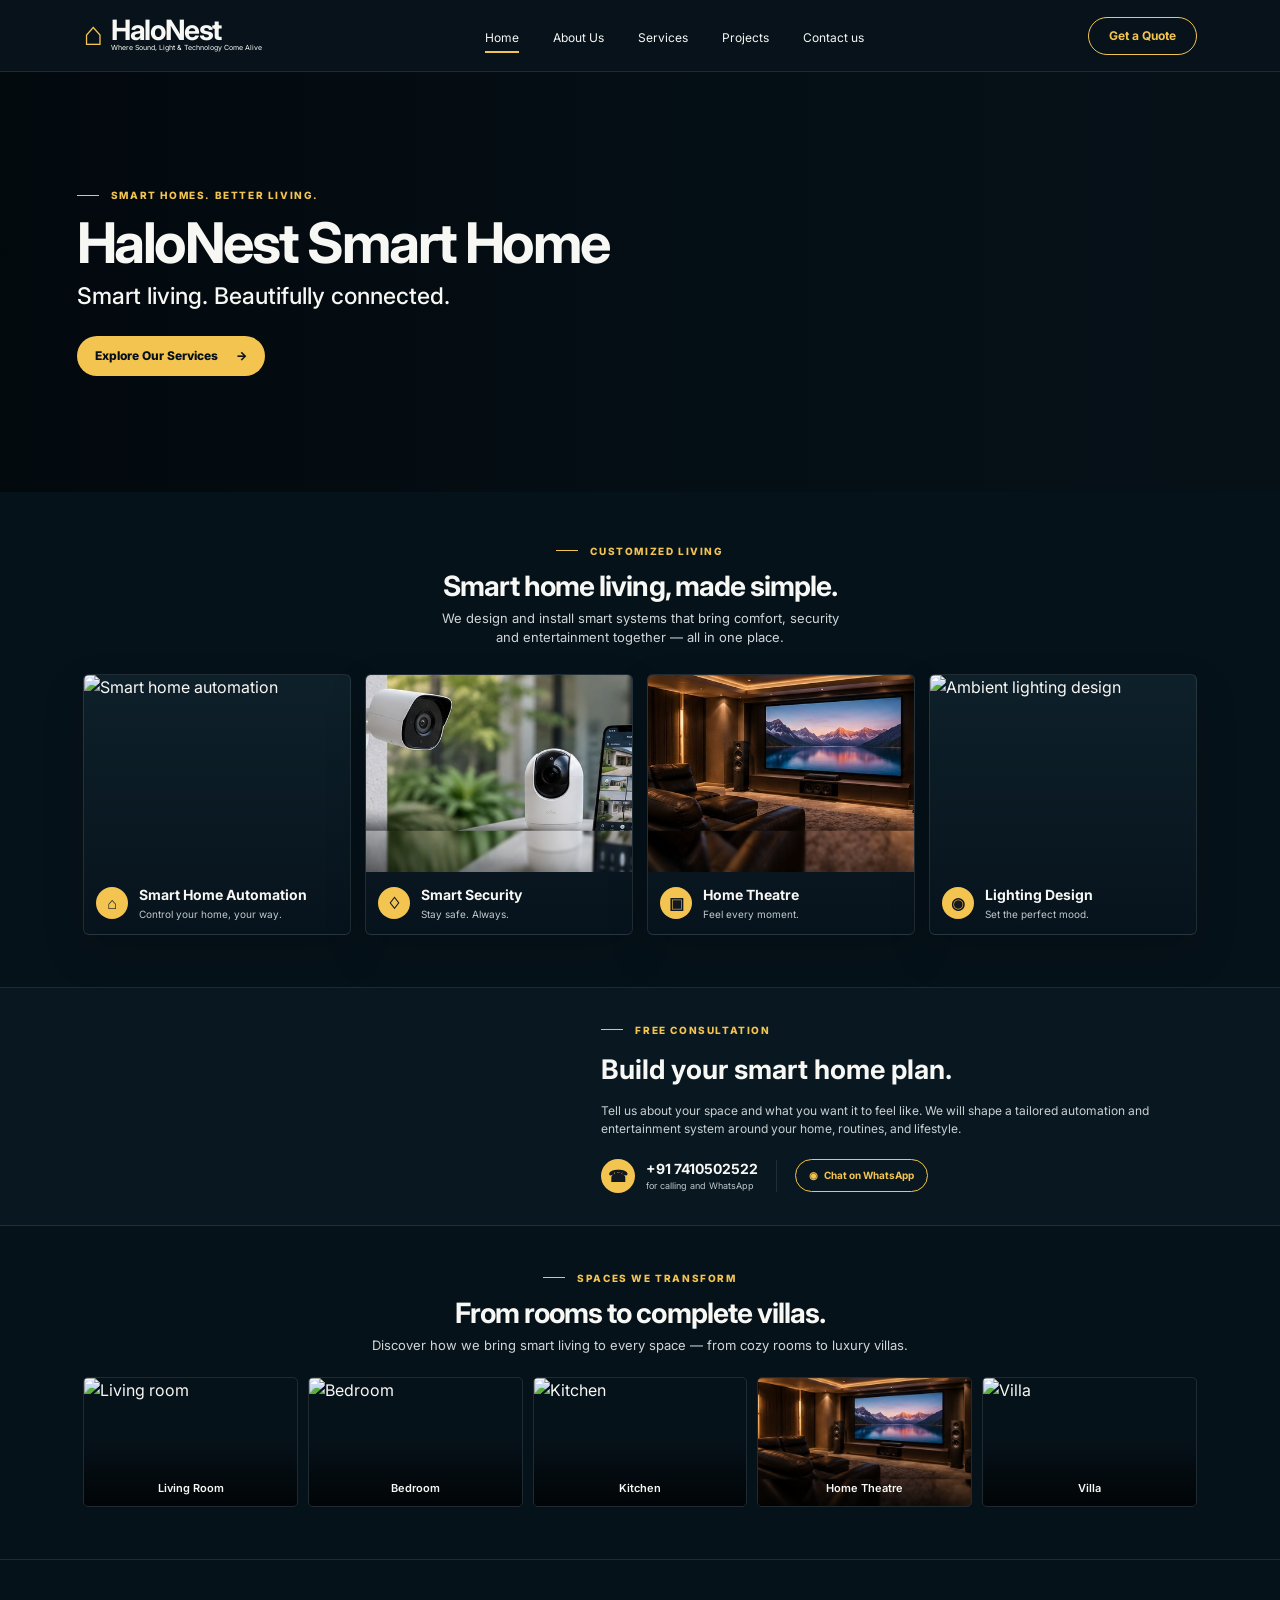
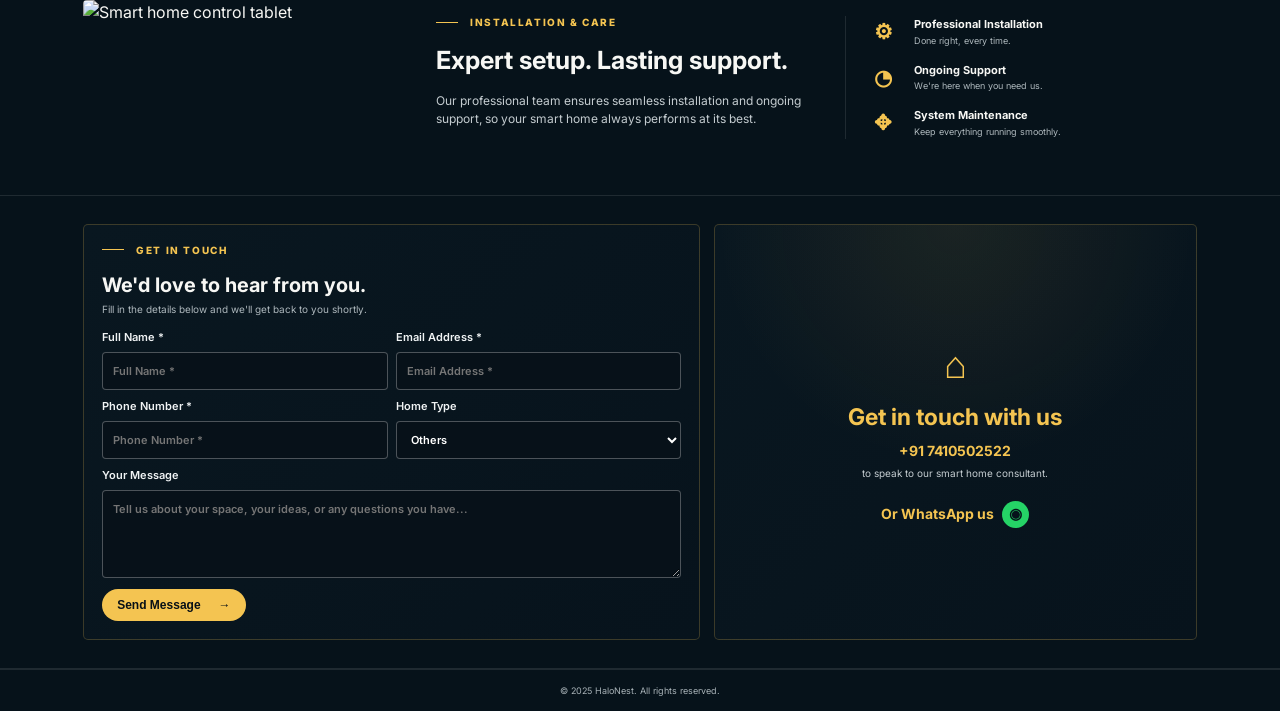
==== index.html @ a3a64818 "Add files via upload" ====
<!doctype html>
<html lang="en">
<head>
<meta charset="utf-8"><meta name="viewport" content="width=device-width, initial-scale=1">
<title>HaloNest Smart Home</title>
<link rel="preconnect" href="https://fonts.googleapis.com"><link rel="preconnect" href="https://fonts.gstatic.com" crossorigin>
<link href="https://fonts.googleapis.com/css2?family=Inter:wght@400;500;600;700;800&display=swap" rel="stylesheet">
<link rel="stylesheet" href="styles.css">
</head>
<body>
<header class="header">
  <a class="logo" href="#top" aria-label="HaloNest Smart Home"><span class="roof">⌂</span><span><b>HaloNest</b><small>Where Sound, Light &amp; Technology Come Alive</small></span></a>
  <nav><a class="active" href="#top">Home</a><a href="#about">About Us</a><a href="#solutions">Services</a><a href="#spaces">Projects</a><a href="#contact">Contact us</a></nav>
  <a class="quote" href="#contact">Get a Quote</a>
</header>
<main id="top">
<section class="hero">
  <div class="hero-inner"><p class="kicker">Smart homes. Better living.</p><h1>HaloNest Smart Home</h1><h2>Smart living. Beautifully connected.</h2><a class="gold-btn" href="#solutions">Explore Our Services <span>→</span></a></div>
</section>
<section class="section customized" id="solutions">
  <div class="heading"><p class="kicker centered">Customized living</p><h2>Smart home living, made simple.</h2><p>We design and install smart systems that bring comfort, security<br class="desktop"> and entertainment together — all in one place.</p></div>
  <div class="cards four">
    <article class="card"><img src="https://images.unsplash.com/photo-1600607687939-ce8a6c25118c?auto=format&fit=crop&w=900&q=88" alt="Smart home automation"><div class="card-copy"><i>⌂</i><div><h3>Smart Home Automation</h3><p>Control your home, your way.</p></div></div></article>
    <article class="card"><img src="smart-security-clean.jpg" alt="Smart security cameras"><div class="card-copy"><i>♢</i><div><h3>Smart Security</h3><p>Stay safe. Always.</p></div></div></article>
    <article class="card"><img src="home-theatre-clean.jpg" alt="Home theatre setup"><div class="card-copy"><i>▣</i><div><h3>Home Theatre</h3><p>Feel every moment.</p></div></div></article>
    <article class="card"><img src="https://images.unsplash.com/photo-1600566753086-00f18fb6b3ea?auto=format&fit=crop&w=900&q=88" alt="Ambient lighting design"><div class="card-copy"><i>◉</i><div><h3>Lighting Design</h3><p>Set the perfect mood.</p></div></div></article>
  </div>
</section>
<section class="consult">
  <div class="consult-img"></div><div class="consult-copy"><p class="kicker">Free consultation</p><h2>Build your smart home plan.</h2><p>Tell us about your space and what you want it to feel like. We will shape a tailored automation and entertainment system around your home, routines, and lifestyle.</p><div class="contact-inline"><a class="phone" href="tel:+917410502522"><b>☎</b><span><strong>+91 7410502522</strong><small>for calling and WhatsApp</small></span></a><span class="divider"></span><a class="wa-pill" href="https://wa.me/917410502522" target="_blank" rel="noopener">◉ &nbsp; Chat on WhatsApp</a></div></div>
</section>
<section class="section spaces" id="spaces"><div class="heading"><p class="kicker centered">Spaces we transform</p><h2>From rooms to complete villas.</h2><p>Discover how we bring smart living to every space — from cozy rooms to luxury villas.</p></div>
<div class="space-grid">
 <figure><img src="https://images.unsplash.com/photo-1600607687920-4e2a09cf159d?auto=format&fit=crop&w=900&q=88" alt="Living room"><figcaption>Living Room</figcaption></figure>
 <figure><img src="https://images.unsplash.com/photo-1616486338812-3dadae4b4ace?auto=format&fit=crop&w=900&q=88" alt="Bedroom"><figcaption>Bedroom</figcaption></figure>
 <figure><img src="https://images.unsplash.com/photo-1600566753190-17f0baa2a6c3?auto=format&fit=crop&w=900&q=88" alt="Kitchen"><figcaption>Kitchen</figcaption></figure>
 <figure><img src="home-theatre-clean.jpg" alt="Home Theatre"><figcaption>Home Theatre</figcaption></figure>
 <figure><img src="https://images.unsplash.com/photo-1600607688969-a5bfcd646154?auto=format&fit=crop&w=900&q=88" alt="Villa"><figcaption>Villa</figcaption></figure>
</div></section>
<section class="install" id="about"><div class="install-img"><img src="https://images.unsplash.com/photo-1558008258-3256797b43f3?auto=format&fit=crop&w=1000&q=88" alt="Smart home control tablet"></div><div class="install-copy"><p class="kicker">Installation &amp; care</p><h2>Expert setup. Lasting support.</h2><p>Our professional team ensures seamless installation and ongoing support, so your smart home always performs at its best.</p></div><div class="steps"><div><b>⚙</b><strong>Professional Installation</strong><small>Done right, every time.</small></div><div><b>◔</b><strong>Ongoing Support</strong><small>We're here when you need us.</small></div><div><b>✥</b><strong>System Maintenance</strong><small>Keep everything running smoothly.</small></div></div></section>
<section class="contact" id="contact"><form action="https://formsubmit.co/dsouza.greg@gmail.com" method="POST"><input type="hidden" name="_subject" value="HaloNest consultation request"><input type="hidden" name="_template" value="table"><input type="hidden" name="_captcha" value="false"><input type="hidden" name="_next" value="thank-you.html"><p class="kicker">Get in touch</p><h2>We'd love to hear from you.</h2><p class="form-lead">Fill in the details below and we'll get back to you shortly.</p><div class="form-grid"><label>Full Name *<input name="name" required placeholder="Full Name *"></label><label>Email Address *<input type="email" name="email" required placeholder="Email Address *"></label><label>Phone Number *<input name="phone" required placeholder="Phone Number *"></label><label>Home Type<select name="home_type"><option>Others</option><option>Villa</option><option>Apartment</option><option>Independent home</option></select></label><label class="full">Your Message<textarea name="message" rows="4" placeholder="Tell us about your space, your ideas, or any questions you have... "></textarea></label></div><button class="gold-btn" type="submit">Send Message <span>→</span></button></form><div class="touch"><div class="house">⌂</div><h2>Get in touch with us</h2><a href="tel:+917410502522">+91 7410502522</a><p>to speak to our smart home consultant.</p><div class="whatsapp-text">Or WhatsApp us <a href="https://wa.me/917410502522" target="_blank" rel="noopener" aria-label="WhatsApp HaloNest">◉</a></div></div></section>
</main>
<footer><p>© 2025 HaloNest. All rights reserved.</p></footer>
<script src="script.js"></script>
</body></html>
---- styles.css ----
:root{--bg:#06121a;--panel:#0a1821;--panel2:#0d1d27;--gold:#f4c451;--gold2:#e4ae32;--text:#f7f7f4;--muted:#b7c0c5;--line:rgba(244,196,81,.22);--line2:rgba(255,255,255,.1);--green:#25d366}*{box-sizing:border-box}html{scroll-behavior:smooth}body{margin:0;background:var(--bg);color:var(--text);font-family:Inter,Arial,sans-serif;line-height:1.5}a{text-decoration:none;color:inherit}img{display:block;max-width:100%}.header{height:72px;display:flex;align-items:center;justify-content:space-between;padding:0 6.5%;background:#07121a;border-bottom:1px solid var(--line2);position:sticky;top:0;z-index:20}.logo{display:flex;align-items:center;gap:8px}.logo .roof{color:var(--gold);font-size:33px;line-height:1;transform:translateY(-2px)}.logo b{display:block;font-size:28px;letter-spacing:-.05em;line-height:.9}.logo small{display:block;font-size:7px;white-space:nowrap}.header nav{display:flex;gap:34px;font-size:12px}.header nav a{padding:28px 0 24px;position:relative}.header nav a.active:after,.header nav a:hover:after{content:"";position:absolute;left:0;right:0;bottom:18px;height:2px;background:var(--gold)}.quote{border:1px solid var(--gold);border-radius:999px;padding:9px 20px;color:var(--gold);font-size:12px;font-weight:700}.hero{min-height:420px;background:linear-gradient(90deg,rgba(2,7,11,.83),rgba(2,7,11,.35) 52%,rgba(2,7,11,.15)),url('https://images.unsplash.com/photo-1600607687920-4e2a09cf159d?auto=format&fit=crop&w=2200&q=90') center/cover;display:flex;align-items:center}.hero-inner{width:88%;max-width:1400px;margin:auto;padding:40px 0}.kicker{color:var(--gold);font-size:10px;font-weight:800;letter-spacing:.16em;text-transform:uppercase;margin:0 0 12px}.kicker:before{content:"";display:inline-block;width:22px;height:1px;background:var(--gold);vertical-align:middle;margin:0 12px 3px 0}.centered{text-align:center}.hero h1{font-size:56px;letter-spacing:-.045em;line-height:1;margin:0 0 8px}.hero h2{font-size:23px;margin:0 0 22px;font-weight:500}.gold-btn{display:inline-flex;align-items:center;justify-content:space-between;gap:18px;background:var(--gold);color:#071017;border:0;border-radius:999px;padding:11px 18px;font-weight:800;font-size:12px;cursor:pointer}.section{padding:52px 6.5%}.customized{border-bottom:1px solid var(--line2)}.heading{text-align:center}.heading h2{font-size:28px;line-height:1.1;margin:0 0 7px;letter-spacing:-.035em}.heading p:not(.kicker){font-size:13px;color:#d0d6d8;margin:0}.cards{display:grid;gap:14px;margin-top:26px}.four{grid-template-columns:repeat(4,1fr)}.card{border:1px solid var(--line2);border-radius:6px;overflow:hidden;background:linear-gradient(180deg,#0e202a,#07131c);box-shadow:0 18px 40px rgba(0,0,0,.2)}.card img{width:100%;aspect-ratio:1.35/1;object-fit:cover}.card-copy{display:flex;gap:11px;align-items:center;padding:12px}.card-copy i{width:32px;height:32px;display:grid;place-items:center;border-radius:50%;background:var(--gold);color:#111820;font-style:normal;font-weight:900}.card-copy h3{font-size:14px;margin:0 0 2px}.card-copy p{font-size:10px;color:#c1c9cd;margin:0}.consult{display:grid;grid-template-columns:43% 57%;min-height:190px;border-bottom:1px solid var(--line2);background:#091720}.consult-img{background:url('https://images.unsplash.com/photo-1600585154340-be6161a56a0c?auto=format&fit=crop&w=1200&q=90') center/cover}.consult-copy{padding:35px 7% 32px}.consult-copy h2{font-size:27px;margin:0 0 8px}.consult-copy>p:not(.kicker){font-size:12px;color:#c8d0d3;max-width:600px}.contact-inline{display:flex;align-items:center;gap:18px;margin-top:20px}.phone{display:flex;align-items:center;gap:11px}.phone>b{width:34px;height:34px;display:grid;place-items:center;background:var(--gold);border-radius:50%;color:#111820}.phone span{display:flex;flex-direction:column}.phone strong{font-size:14px}.phone small{font-size:9px;color:#c0c8cb}.divider{width:1px;height:32px;background:var(--line2)}.wa-pill{border:1px solid var(--gold);color:var(--gold);border-radius:999px;padding:8px 13px;font-size:10px;font-weight:700}.spaces{padding-top:45px}.space-grid{display:grid;grid-template-columns:repeat(5,1fr);gap:10px;margin-top:22px}.space-grid figure{margin:0;position:relative;height:130px;border:1px solid var(--line2);border-radius:5px;overflow:hidden}.space-grid img{width:100%;height:100%;object-fit:cover}.space-grid figure:after{content:"";position:absolute;inset:0;background:linear-gradient(transparent 45%,rgba(0,0,0,.75))}.space-grid figcaption{position:absolute;z-index:1;left:0;right:0;bottom:10px;text-align:center;font-size:11px;font-weight:600}.install{display:grid;grid-template-columns:29% 34% 37%;align-items:center;gap:30px;padding:40px 6.5%;border-top:1px solid var(--line2);border-bottom:1px solid var(--line2)}.install-img{height:155px;overflow:hidden;border-radius:4px}.install-img img{width:100%;height:100%;object-fit:cover}.install-copy h2{font-size:25px;margin:0 0 8px}.install-copy>p:not(.kicker){font-size:12px;color:#c4ccd0}.steps{border-left:1px solid var(--line2);padding-left:28px;display:grid;gap:14px}.steps div{display:grid;grid-template-columns:30px 1fr;column-gap:10px}.steps b{grid-row:span 2;color:var(--gold);font-size:21px}.steps strong{font-size:11px}.steps small{font-size:9px;color:#aeb8bd}.contact{display:grid;grid-template-columns:1.15fr .9fr;gap:14px;padding:28px 6.5%;border-bottom:1px solid var(--line2)}.contact form,.touch{border:1px solid var(--line);border-radius:5px;background:linear-gradient(135deg,#091720,#07131c);padding:18px}.contact form h2{font-size:20px;margin:0 0 2px}.form-lead{font-size:10px;color:#adb7bc;margin:0 0 12px}.form-grid{display:grid;grid-template-columns:1fr 1fr;gap:8px}.form-grid label{font-size:11px;color:#f0f3f4;font-weight:600}.form-grid .full{grid-column:1/-1}.form-grid input,.form-grid select,.form-grid textarea{display:block;width:100%;margin-top:6px;background:#071119;border:1px solid rgba(255,255,255,.28);border-radius:4px;color:white;padding:10px;font:inherit;font-size:11px;outline:none}.form-grid textarea{min-height:78px;resize:vertical}.contact form>.gold-btn{margin-top:11px;padding:9px 15px}.touch{display:flex;flex-direction:column;align-items:center;justify-content:center;text-align:center;background:radial-gradient(circle at 50% 0,rgba(244,196,81,.08),transparent 50%),linear-gradient(135deg,#091720,#07131c)}.house{font-size:38px;color:var(--gold);margin-bottom:7px}.touch h2{color:var(--gold);font-size:23px;margin:0 0 5px}.touch>a{color:var(--gold);font-weight:700;font-size:14px}.touch p{font-size:10px;color:#c4ccd0;margin:5px 0 20px}.whatsapp-text{color:var(--gold);font-size:14px;font-weight:700}.whatsapp-text a{display:inline-grid;place-items:center;width:27px;height:27px;margin-left:5px;border-radius:50%;color:#06121a;background:var(--green);font-size:15px}.footer{display:grid;grid-template-columns:1fr 1fr 1fr;align-items:center;gap:20px;padding:18px 6.5%;border-bottom:1px solid var(--line2)}.footer-logo b{display:block;font-size:21px}.footer-logo small{font-size:6px}.footer nav{display:flex;justify-content:center;gap:22px;font-size:9px}.social{text-align:right;color:var(--gold);font-size:13px}.footer-copy{text-align:center;padding:10px;color:#a8b2b7;font-size:8px}
@media(max-width:900px){.header nav{gap:16px}.four{grid-template-columns:repeat(2,1fr)}.space-grid{grid-template-columns:repeat(3,1fr)}.consult{grid-template-columns:1fr}.consult-img{min-height:220px}.install{grid-template-columns:1fr 1fr}.steps{grid-column:1/-1;border-left:0;border-top:1px solid var(--line2);padding:20px 0 0;grid-template-columns:repeat(3,1fr)}.contact{grid-template-columns:1fr}.footer{grid-template-columns:1fr;text-align:center}.social{text-align:center}.footer nav{flex-wrap:wrap}}
@media(max-width:620px){.header{height:auto;min-height:70px;flex-wrap:wrap;padding:12px 5%}.header nav{order:3;width:100%;overflow:auto;justify-content:flex-start}.header nav a{padding:10px 0}.quote{margin-left:auto}.hero{min-height:500px}.hero h1{font-size:43px}.hero h2{font-size:19px}.section{padding:40px 5%}.four,.space-grid{grid-template-columns:1fr}.space-grid figure{height:190px}.contact-inline{flex-wrap:wrap}.divider{display:none}.install{grid-template-columns:1fr;padding:32px 5%}.steps{grid-template-columns:1fr}.form-grid{grid-template-columns:1fr}.form-grid .full{grid-column:auto}.footer nav{gap:14px}}

footer{padding:14px 6.5%;border-top:1px solid var(--line2);text-align:center;color:#a8b2b7;font-size:9px}footer p{margin:0}
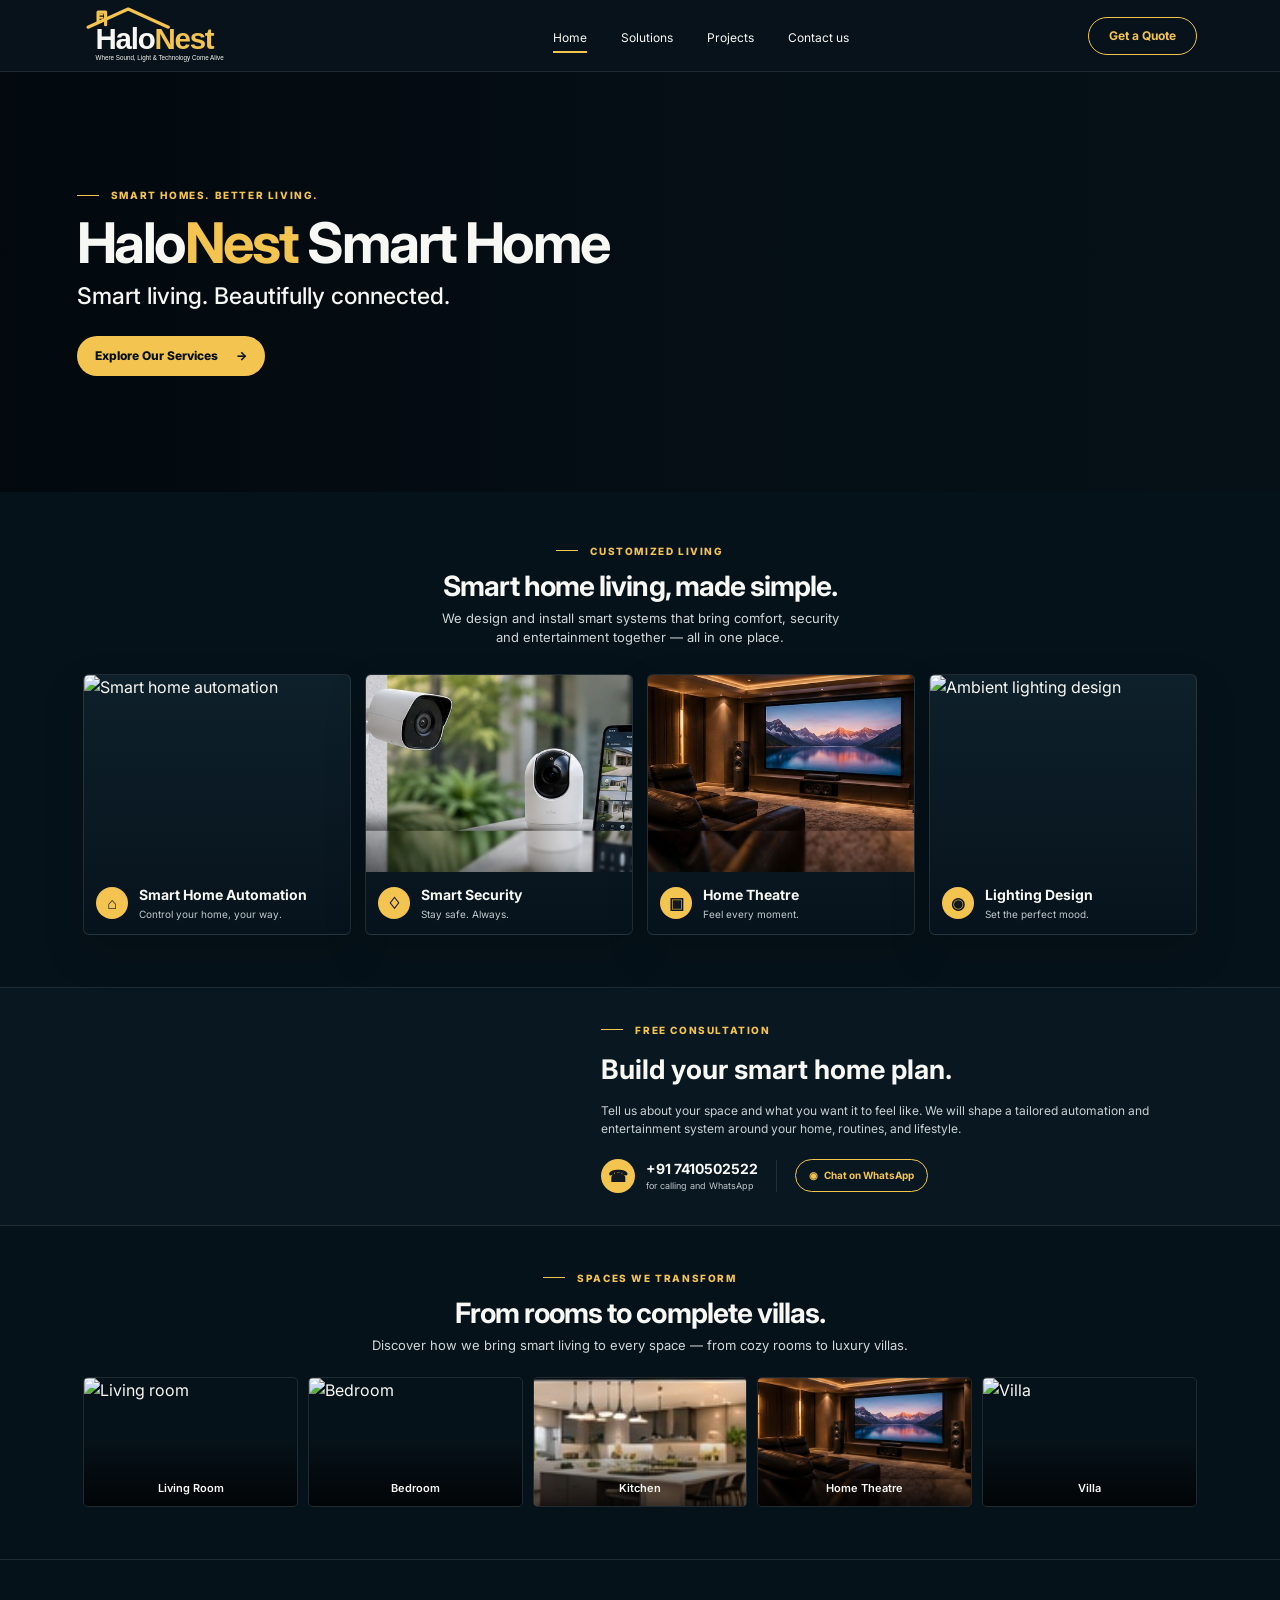
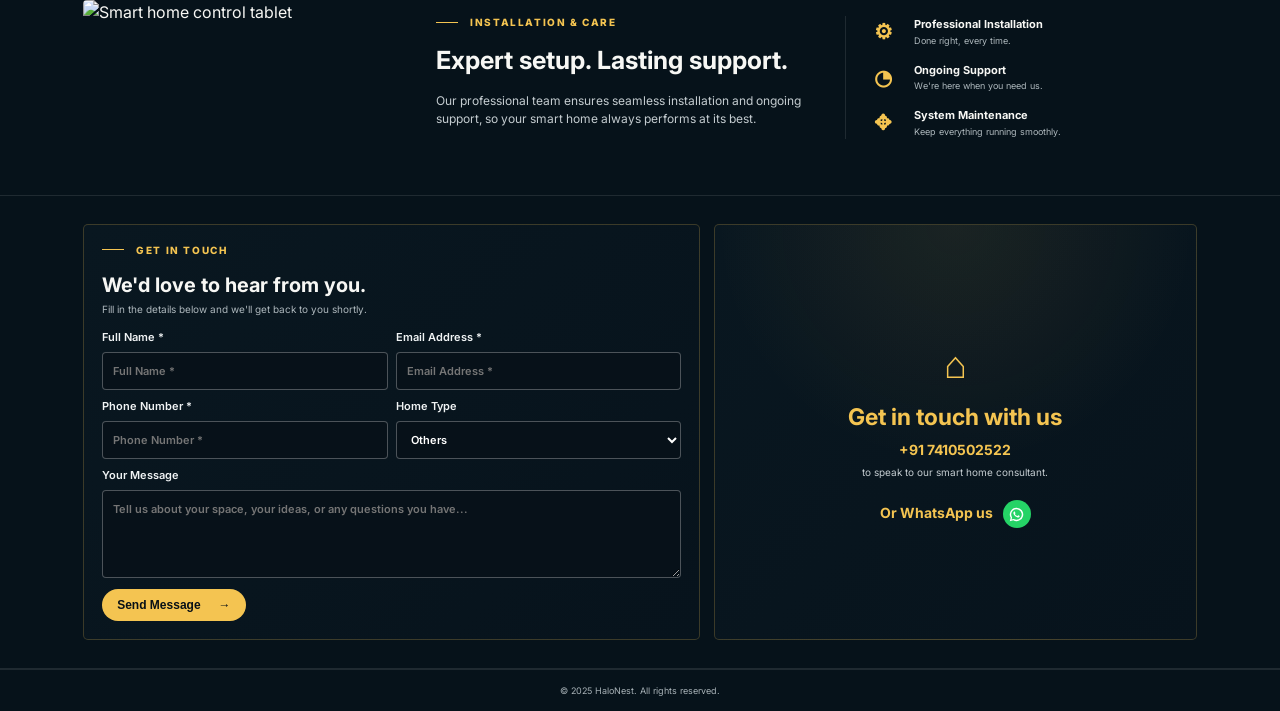
==== commit 1a0b0b9d: "Add files via upload" ====
--- a/index.html
+++ b/index.html
@@ -6,16 +6,17 @@
 <link rel="preconnect" href="https://fonts.googleapis.com"><link rel="preconnect" href="https://fonts.gstatic.com" crossorigin>
 <link href="https://fonts.googleapis.com/css2?family=Inter:wght@400;500;600;700;800&display=swap" rel="stylesheet">
 <link rel="stylesheet" href="styles.css">
+<link rel="icon" type="image/svg+xml" href="favicon.svg">
 </head>
 <body>
 <header class="header">
-  <a class="logo" href="#top" aria-label="HaloNest Smart Home"><span class="roof">⌂</span><span><b>HaloNest</b><small>Where Sound, Light &amp; Technology Come Alive</small></span></a>
-  <nav><a class="active" href="#top">Home</a><a href="#about">About Us</a><a href="#solutions">Services</a><a href="#spaces">Projects</a><a href="#contact">Contact us</a></nav>
+  <a class="logo" href="#top" aria-label="HaloNest Smart Home"><img src="logo.svg" alt="HaloNest Smart Home"></a>
+  <nav><a class="active" href="#top">Home</a><a href="#solutions">Solutions</a><a href="#spaces">Projects</a><a href="#contact">Contact us</a></nav>
   <a class="quote" href="#contact">Get a Quote</a>
 </header>
 <main id="top">
 <section class="hero">
-  <div class="hero-inner"><p class="kicker">Smart homes. Better living.</p><h1>HaloNest Smart Home</h1><h2>Smart living. Beautifully connected.</h2><a class="gold-btn" href="#solutions">Explore Our Services <span>→</span></a></div>
+  <div class="hero-inner"><p class="kicker">Smart homes. Better living.</p><h1>Halo<span class="brand-accent">Nest</span> Smart Home</h1><h2>Smart living. Beautifully connected.</h2><a class="gold-btn" href="#solutions">Explore Our Services <span>→</span></a></div>
 </section>
 <section class="section customized" id="solutions">
   <div class="heading"><p class="kicker centered">Customized living</p><h2>Smart home living, made simple.</h2><p>We design and install smart systems that bring comfort, security<br class="desktop"> and entertainment together — all in one place.</p></div>
@@ -33,12 +34,12 @@
 <div class="space-grid">
  <figure><img src="https://images.unsplash.com/photo-1600607687920-4e2a09cf159d?auto=format&fit=crop&w=900&q=88" alt="Living room"><figcaption>Living Room</figcaption></figure>
  <figure><img src="https://images.unsplash.com/photo-1616486338812-3dadae4b4ace?auto=format&fit=crop&w=900&q=88" alt="Bedroom"><figcaption>Bedroom</figcaption></figure>
- <figure><img src="https://images.unsplash.com/photo-1600566753190-17f0baa2a6c3?auto=format&fit=crop&w=900&q=88" alt="Kitchen"><figcaption>Kitchen</figcaption></figure>
+ <figure><img src="kitchen-modern-smart.jpg" alt="Modern smart kitchen"><figcaption>Kitchen</figcaption></figure>
  <figure><img src="home-theatre-clean.jpg" alt="Home Theatre"><figcaption>Home Theatre</figcaption></figure>
  <figure><img src="https://images.unsplash.com/photo-1600607688969-a5bfcd646154?auto=format&fit=crop&w=900&q=88" alt="Villa"><figcaption>Villa</figcaption></figure>
 </div></section>
 <section class="install" id="about"><div class="install-img"><img src="https://images.unsplash.com/photo-1558008258-3256797b43f3?auto=format&fit=crop&w=1000&q=88" alt="Smart home control tablet"></div><div class="install-copy"><p class="kicker">Installation &amp; care</p><h2>Expert setup. Lasting support.</h2><p>Our professional team ensures seamless installation and ongoing support, so your smart home always performs at its best.</p></div><div class="steps"><div><b>⚙</b><strong>Professional Installation</strong><small>Done right, every time.</small></div><div><b>◔</b><strong>Ongoing Support</strong><small>We're here when you need us.</small></div><div><b>✥</b><strong>System Maintenance</strong><small>Keep everything running smoothly.</small></div></div></section>
-<section class="contact" id="contact"><form action="https://formsubmit.co/dsouza.greg@gmail.com" method="POST"><input type="hidden" name="_subject" value="HaloNest consultation request"><input type="hidden" name="_template" value="table"><input type="hidden" name="_captcha" value="false"><input type="hidden" name="_next" value="thank-you.html"><p class="kicker">Get in touch</p><h2>We'd love to hear from you.</h2><p class="form-lead">Fill in the details below and we'll get back to you shortly.</p><div class="form-grid"><label>Full Name *<input name="name" required placeholder="Full Name *"></label><label>Email Address *<input type="email" name="email" required placeholder="Email Address *"></label><label>Phone Number *<input name="phone" required placeholder="Phone Number *"></label><label>Home Type<select name="home_type"><option>Others</option><option>Villa</option><option>Apartment</option><option>Independent home</option></select></label><label class="full">Your Message<textarea name="message" rows="4" placeholder="Tell us about your space, your ideas, or any questions you have... "></textarea></label></div><button class="gold-btn" type="submit">Send Message <span>→</span></button></form><div class="touch"><div class="house">⌂</div><h2>Get in touch with us</h2><a href="tel:+917410502522">+91 7410502522</a><p>to speak to our smart home consultant.</p><div class="whatsapp-text">Or WhatsApp us <a href="https://wa.me/917410502522" target="_blank" rel="noopener" aria-label="WhatsApp HaloNest">◉</a></div></div></section>
+<section class="contact" id="contact"><form action="https://formsubmit.co/dsouza.greg@gmail.com" method="POST"><input type="hidden" name="_subject" value="HaloNest consultation request"><input type="hidden" name="_template" value="table"><input type="hidden" name="_captcha" value="false"><input type="hidden" name="_next" value="https://dsouzagreg-byte.github.io/halonest-website/thank-you.html"><p class="kicker">Get in touch</p><h2>We'd love to hear from you.</h2><p class="form-lead">Fill in the details below and we'll get back to you shortly.</p><div class="form-grid"><label>Full Name *<input name="name" required placeholder="Full Name *"></label><label>Email Address *<input type="email" name="email" required placeholder="Email Address *"></label><label>Phone Number *<input name="phone" required placeholder="Phone Number *"></label><label>Home Type<select name="home_type"><option>Others</option><option>Villa</option><option>Apartment</option><option>Independent home</option></select></label><label class="full">Your Message<textarea name="message" rows="4" placeholder="Tell us about your space, your ideas, or any questions you have... "></textarea></label></div><button class="gold-btn" type="submit">Send Message <span>→</span></button></form><div class="touch"><div class="house">⌂</div><h2>Get in touch with us</h2><a href="tel:+917410502522">+91 7410502522</a><p>to speak to our smart home consultant.</p><div class="whatsapp-text">Or WhatsApp us <a href="https://wa.me/917410502522" target="_blank" rel="noopener" aria-label="WhatsApp HaloNest"><svg viewBox="0 0 24 24" aria-hidden="true"><path d="M12 2.5a9.45 9.45 0 0 0-8.16 14.2L2.5 21.5l4.96-1.3A9.45 9.45 0 1 0 12 2.5Zm0 16.9a7.43 7.43 0 0 1-3.79-1.04l-.27-.16-2.94.77.79-2.87-.18-.29A7.44 7.44 0 1 1 12 19.4Zm4.08-5.55c-.22-.11-1.3-.64-1.5-.71-.2-.08-.35-.11-.5.11-.15.22-.57.71-.7.86-.13.15-.26.16-.48.05-.22-.11-.93-.34-1.77-1.09-.65-.58-1.09-1.3-1.22-1.52-.13-.22-.01-.34.1-.45.1-.1.22-.26.33-.39.11-.13.15-.22.22-.37.07-.15.04-.28-.02-.39-.06-.11-.5-1.2-.69-1.64-.18-.43-.36-.37-.5-.38h-.43c-.15 0-.39.06-.59.28-.2.22-.77.75-.77 1.83s.79 2.12.9 2.27c.11.15 1.55 2.37 3.75 3.32.52.23.92.37 1.23.47.52.17.99.15 1.36.09.42-.06 1.3-.53 1.48-1.04.18-.51.18-.95.13-1.04-.05-.09-.2-.15-.42-.26Z"/></svg></a></div></div></section>
 </main>
 <footer><p>© 2025 HaloNest. All rights reserved.</p></footer>
 <script src="script.js"></script>
--- a/styles.css
+++ b/styles.css
@@ -1,5 +1,8 @@
-:root{--bg:#06121a;--panel:#0a1821;--panel2:#0d1d27;--gold:#f4c451;--gold2:#e4ae32;--text:#f7f7f4;--muted:#b7c0c5;--line:rgba(244,196,81,.22);--line2:rgba(255,255,255,.1);--green:#25d366}*{box-sizing:border-box}html{scroll-behavior:smooth}body{margin:0;background:var(--bg);color:var(--text);font-family:Inter,Arial,sans-serif;line-height:1.5}a{text-decoration:none;color:inherit}img{display:block;max-width:100%}.header{height:72px;display:flex;align-items:center;justify-content:space-between;padding:0 6.5%;background:#07121a;border-bottom:1px solid var(--line2);position:sticky;top:0;z-index:20}.logo{display:flex;align-items:center;gap:8px}.logo .roof{color:var(--gold);font-size:33px;line-height:1;transform:translateY(-2px)}.logo b{display:block;font-size:28px;letter-spacing:-.05em;line-height:.9}.logo small{display:block;font-size:7px;white-space:nowrap}.header nav{display:flex;gap:34px;font-size:12px}.header nav a{padding:28px 0 24px;position:relative}.header nav a.active:after,.header nav a:hover:after{content:"";position:absolute;left:0;right:0;bottom:18px;height:2px;background:var(--gold)}.quote{border:1px solid var(--gold);border-radius:999px;padding:9px 20px;color:var(--gold);font-size:12px;font-weight:700}.hero{min-height:420px;background:linear-gradient(90deg,rgba(2,7,11,.83),rgba(2,7,11,.35) 52%,rgba(2,7,11,.15)),url('https://images.unsplash.com/photo-1600607687920-4e2a09cf159d?auto=format&fit=crop&w=2200&q=90') center/cover;display:flex;align-items:center}.hero-inner{width:88%;max-width:1400px;margin:auto;padding:40px 0}.kicker{color:var(--gold);font-size:10px;font-weight:800;letter-spacing:.16em;text-transform:uppercase;margin:0 0 12px}.kicker:before{content:"";display:inline-block;width:22px;height:1px;background:var(--gold);vertical-align:middle;margin:0 12px 3px 0}.centered{text-align:center}.hero h1{font-size:56px;letter-spacing:-.045em;line-height:1;margin:0 0 8px}.hero h2{font-size:23px;margin:0 0 22px;font-weight:500}.gold-btn{display:inline-flex;align-items:center;justify-content:space-between;gap:18px;background:var(--gold);color:#071017;border:0;border-radius:999px;padding:11px 18px;font-weight:800;font-size:12px;cursor:pointer}.section{padding:52px 6.5%}.customized{border-bottom:1px solid var(--line2)}.heading{text-align:center}.heading h2{font-size:28px;line-height:1.1;margin:0 0 7px;letter-spacing:-.035em}.heading p:not(.kicker){font-size:13px;color:#d0d6d8;margin:0}.cards{display:grid;gap:14px;margin-top:26px}.four{grid-template-columns:repeat(4,1fr)}.card{border:1px solid var(--line2);border-radius:6px;overflow:hidden;background:linear-gradient(180deg,#0e202a,#07131c);box-shadow:0 18px 40px rgba(0,0,0,.2)}.card img{width:100%;aspect-ratio:1.35/1;object-fit:cover}.card-copy{display:flex;gap:11px;align-items:center;padding:12px}.card-copy i{width:32px;height:32px;display:grid;place-items:center;border-radius:50%;background:var(--gold);color:#111820;font-style:normal;font-weight:900}.card-copy h3{font-size:14px;margin:0 0 2px}.card-copy p{font-size:10px;color:#c1c9cd;margin:0}.consult{display:grid;grid-template-columns:43% 57%;min-height:190px;border-bottom:1px solid var(--line2);background:#091720}.consult-img{background:url('https://images.unsplash.com/photo-1600585154340-be6161a56a0c?auto=format&fit=crop&w=1200&q=90') center/cover}.consult-copy{padding:35px 7% 32px}.consult-copy h2{font-size:27px;margin:0 0 8px}.consult-copy>p:not(.kicker){font-size:12px;color:#c8d0d3;max-width:600px}.contact-inline{display:flex;align-items:center;gap:18px;margin-top:20px}.phone{display:flex;align-items:center;gap:11px}.phone>b{width:34px;height:34px;display:grid;place-items:center;background:var(--gold);border-radius:50%;color:#111820}.phone span{display:flex;flex-direction:column}.phone strong{font-size:14px}.phone small{font-size:9px;color:#c0c8cb}.divider{width:1px;height:32px;background:var(--line2)}.wa-pill{border:1px solid var(--gold);color:var(--gold);border-radius:999px;padding:8px 13px;font-size:10px;font-weight:700}.spaces{padding-top:45px}.space-grid{display:grid;grid-template-columns:repeat(5,1fr);gap:10px;margin-top:22px}.space-grid figure{margin:0;position:relative;height:130px;border:1px solid var(--line2);border-radius:5px;overflow:hidden}.space-grid img{width:100%;height:100%;object-fit:cover}.space-grid figure:after{content:"";position:absolute;inset:0;background:linear-gradient(transparent 45%,rgba(0,0,0,.75))}.space-grid figcaption{position:absolute;z-index:1;left:0;right:0;bottom:10px;text-align:center;font-size:11px;font-weight:600}.install{display:grid;grid-template-columns:29% 34% 37%;align-items:center;gap:30px;padding:40px 6.5%;border-top:1px solid var(--line2);border-bottom:1px solid var(--line2)}.install-img{height:155px;overflow:hidden;border-radius:4px}.install-img img{width:100%;height:100%;object-fit:cover}.install-copy h2{font-size:25px;margin:0 0 8px}.install-copy>p:not(.kicker){font-size:12px;color:#c4ccd0}.steps{border-left:1px solid var(--line2);padding-left:28px;display:grid;gap:14px}.steps div{display:grid;grid-template-columns:30px 1fr;column-gap:10px}.steps b{grid-row:span 2;color:var(--gold);font-size:21px}.steps strong{font-size:11px}.steps small{font-size:9px;color:#aeb8bd}.contact{display:grid;grid-template-columns:1.15fr .9fr;gap:14px;padding:28px 6.5%;border-bottom:1px solid var(--line2)}.contact form,.touch{border:1px solid var(--line);border-radius:5px;background:linear-gradient(135deg,#091720,#07131c);padding:18px}.contact form h2{font-size:20px;margin:0 0 2px}.form-lead{font-size:10px;color:#adb7bc;margin:0 0 12px}.form-grid{display:grid;grid-template-columns:1fr 1fr;gap:8px}.form-grid label{font-size:11px;color:#f0f3f4;font-weight:600}.form-grid .full{grid-column:1/-1}.form-grid input,.form-grid select,.form-grid textarea{display:block;width:100%;margin-top:6px;background:#071119;border:1px solid rgba(255,255,255,.28);border-radius:4px;color:white;padding:10px;font:inherit;font-size:11px;outline:none}.form-grid textarea{min-height:78px;resize:vertical}.contact form>.gold-btn{margin-top:11px;padding:9px 15px}.touch{display:flex;flex-direction:column;align-items:center;justify-content:center;text-align:center;background:radial-gradient(circle at 50% 0,rgba(244,196,81,.08),transparent 50%),linear-gradient(135deg,#091720,#07131c)}.house{font-size:38px;color:var(--gold);margin-bottom:7px}.touch h2{color:var(--gold);font-size:23px;margin:0 0 5px}.touch>a{color:var(--gold);font-weight:700;font-size:14px}.touch p{font-size:10px;color:#c4ccd0;margin:5px 0 20px}.whatsapp-text{color:var(--gold);font-size:14px;font-weight:700}.whatsapp-text a{display:inline-grid;place-items:center;width:27px;height:27px;margin-left:5px;border-radius:50%;color:#06121a;background:var(--green);font-size:15px}.footer{display:grid;grid-template-columns:1fr 1fr 1fr;align-items:center;gap:20px;padding:18px 6.5%;border-bottom:1px solid var(--line2)}.footer-logo b{display:block;font-size:21px}.footer-logo small{font-size:6px}.footer nav{display:flex;justify-content:center;gap:22px;font-size:9px}.social{text-align:right;color:var(--gold);font-size:13px}.footer-copy{text-align:center;padding:10px;color:#a8b2b7;font-size:8px}
+:root{--bg:#06121a;--panel:#0a1821;--panel2:#0d1d27;--gold:#f4c451;--gold2:#e4ae32;--text:#f7f7f4;--muted:#b7c0c5;--line:rgba(244,196,81,.22);--line2:rgba(255,255,255,.1);--green:#25d366}*{box-sizing:border-box}html{scroll-behavior:smooth}body{margin:0;background:var(--bg);color:var(--text);font-family:Inter,Arial,sans-serif;line-height:1.5}a{text-decoration:none;color:inherit}img{display:block;max-width:100%}.header{height:72px;display:flex;align-items:center;justify-content:space-between;padding:0 6.5%;background:#07121a;border-bottom:1px solid var(--line2);position:sticky;top:0;z-index:20}.logo{display:flex;align-items:center;width:230px;height:58px}.logo img{display:block;width:230px;height:auto;max-height:58px;object-fit:contain;object-position:left center}.header nav{display:flex;gap:34px;font-size:12px}.header nav a{padding:28px 0 24px;position:relative}.header nav a.active:after,.header nav a:hover:after{content:"";position:absolute;left:0;right:0;bottom:18px;height:2px;background:var(--gold)}.quote{border:1px solid var(--gold);border-radius:999px;padding:9px 20px;color:var(--gold);font-size:12px;font-weight:700}.hero{min-height:420px;background:linear-gradient(90deg,rgba(2,7,11,.83),rgba(2,7,11,.35) 52%,rgba(2,7,11,.15)),url('https://images.unsplash.com/photo-1600607687920-4e2a09cf159d?auto=format&fit=crop&w=2200&q=90') center/cover;display:flex;align-items:center}.hero-inner{width:88%;max-width:1400px;margin:auto;padding:40px 0}.kicker{color:var(--gold);font-size:10px;font-weight:800;letter-spacing:.16em;text-transform:uppercase;margin:0 0 12px}.kicker:before{content:"";display:inline-block;width:22px;height:1px;background:var(--gold);vertical-align:middle;margin:0 12px 3px 0}.centered{text-align:center}.hero h1{font-size:56px;letter-spacing:-.045em;line-height:1;margin:0 0 8px}.hero h2{font-size:23px;margin:0 0 22px;font-weight:500}.gold-btn{display:inline-flex;align-items:center;justify-content:space-between;gap:18px;background:var(--gold);color:#071017;border:0;border-radius:999px;padding:11px 18px;font-weight:800;font-size:12px;cursor:pointer}.section{padding:52px 6.5%}.customized{border-bottom:1px solid var(--line2)}.heading{text-align:center}.heading h2{font-size:28px;line-height:1.1;margin:0 0 7px;letter-spacing:-.035em}.heading p:not(.kicker){font-size:13px;color:#d0d6d8;margin:0}.cards{display:grid;gap:14px;margin-top:26px}.four{grid-template-columns:repeat(4,1fr)}.card{border:1px solid var(--line2);border-radius:6px;overflow:hidden;background:linear-gradient(180deg,#0e202a,#07131c);box-shadow:0 18px 40px rgba(0,0,0,.2)}.card img{width:100%;aspect-ratio:1.35/1;object-fit:cover;transition:transform .45s ease}.card:hover img{transform:scale(1.07)}.card-copy{display:flex;gap:11px;align-items:center;padding:12px}.card-copy i{width:32px;height:32px;display:grid;place-items:center;border-radius:50%;background:var(--gold);color:#111820;font-style:normal;font-weight:900}.card-copy h3{font-size:14px;margin:0 0 2px}.card-copy p{font-size:10px;color:#c1c9cd;margin:0}.consult{display:grid;grid-template-columns:43% 57%;min-height:190px;border-bottom:1px solid var(--line2);background:#091720}.consult-img{background:url('https://images.unsplash.com/photo-1600585154340-be6161a56a0c?auto=format&fit=crop&w=1200&q=90') center/cover}.consult-copy{padding:35px 7% 32px}.consult-copy h2{font-size:27px;margin:0 0 8px}.consult-copy>p:not(.kicker){font-size:12px;color:#c8d0d3;max-width:600px}.contact-inline{display:flex;align-items:center;gap:18px;margin-top:20px}.phone{display:flex;align-items:center;gap:11px}.phone>b{width:34px;height:34px;display:grid;place-items:center;background:var(--gold);border-radius:50%;color:#111820}.phone span{display:flex;flex-direction:column}.phone strong{font-size:14px}.phone small{font-size:9px;color:#c0c8cb}.divider{width:1px;height:32px;background:var(--line2)}.wa-pill{border:1px solid var(--gold);color:var(--gold);border-radius:999px;padding:8px 13px;font-size:10px;font-weight:700}.spaces{padding-top:45px}.space-grid{display:grid;grid-template-columns:repeat(5,1fr);gap:10px;margin-top:22px}.space-grid figure{margin:0;position:relative;height:130px;border:1px solid var(--line2);border-radius:5px;overflow:hidden}.space-grid img{width:100%;height:100%;object-fit:cover;transition:transform .45s ease}.space-grid figure:hover img{transform:scale(1.07)}.space-grid figure:after{content:"";position:absolute;inset:0;background:linear-gradient(transparent 45%,rgba(0,0,0,.75))}.space-grid figcaption{position:absolute;z-index:1;left:0;right:0;bottom:10px;text-align:center;font-size:11px;font-weight:600}.install{display:grid;grid-template-columns:29% 34% 37%;align-items:center;gap:30px;padding:40px 6.5%;border-top:1px solid var(--line2);border-bottom:1px solid var(--line2)}.install-img{height:155px;overflow:hidden;border-radius:4px}.install-img img{width:100%;height:100%;object-fit:cover}.install-copy h2{font-size:25px;margin:0 0 8px}.install-copy>p:not(.kicker){font-size:12px;color:#c4ccd0}.steps{border-left:1px solid var(--line2);padding-left:28px;display:grid;gap:14px}.steps div{display:grid;grid-template-columns:30px 1fr;column-gap:10px}.steps b{grid-row:span 2;color:var(--gold);font-size:21px}.steps strong{font-size:11px}.steps small{font-size:9px;color:#aeb8bd}.contact{display:grid;grid-template-columns:1.15fr .9fr;gap:14px;padding:28px 6.5%;border-bottom:1px solid var(--line2)}.contact form,.touch{border:1px solid var(--line);border-radius:5px;background:linear-gradient(135deg,#091720,#07131c);padding:18px}.contact form h2{font-size:20px;margin:0 0 2px}.form-lead{font-size:10px;color:#adb7bc;margin:0 0 12px}.form-grid{display:grid;grid-template-columns:1fr 1fr;gap:8px}.form-grid label{font-size:11px;color:#f0f3f4;font-weight:600}.form-grid .full{grid-column:1/-1}.form-grid input,.form-grid select,.form-grid textarea{display:block;width:100%;margin-top:6px;background:#071119;border:1px solid rgba(255,255,255,.28);border-radius:4px;color:white;padding:10px;font:inherit;font-size:11px;outline:none}.form-grid textarea{min-height:78px;resize:vertical}.contact form>.gold-btn{margin-top:11px;padding:9px 15px}.touch{display:flex;flex-direction:column;align-items:center;justify-content:center;text-align:center;background:radial-gradient(circle at 50% 0,rgba(244,196,81,.08),transparent 50%),linear-gradient(135deg,#091720,#07131c)}.house{font-size:38px;color:var(--gold);margin-bottom:7px}.touch h2{color:var(--gold);font-size:23px;margin:0 0 5px}.touch>a{color:var(--gold);font-weight:700;font-size:14px}.touch p{font-size:10px;color:#c4ccd0;margin:5px 0 20px}.whatsapp-text{color:var(--gold);font-size:14px;font-weight:700}.whatsapp-text a{display:inline-grid;place-items:center;width:28px;height:28px;margin-left:7px;border-radius:50%;color:#fff;background:var(--green);font-size:0;vertical-align:middle}.whatsapp-text a svg{width:17px;height:17px;display:block;fill:currentColor}.footer{display:grid;grid-template-columns:1fr 1fr 1fr;align-items:center;gap:20px;padding:18px 6.5%;border-bottom:1px solid var(--line2)}.footer-logo b{display:block;font-size:21px}.footer-logo small{font-size:6px}.footer nav{display:flex;justify-content:center;gap:22px;font-size:9px}.social{text-align:right;color:var(--gold);font-size:13px}.footer-copy{text-align:center;padding:10px;color:#a8b2b7;font-size:8px}
 @media(max-width:900px){.header nav{gap:16px}.four{grid-template-columns:repeat(2,1fr)}.space-grid{grid-template-columns:repeat(3,1fr)}.consult{grid-template-columns:1fr}.consult-img{min-height:220px}.install{grid-template-columns:1fr 1fr}.steps{grid-column:1/-1;border-left:0;border-top:1px solid var(--line2);padding:20px 0 0;grid-template-columns:repeat(3,1fr)}.contact{grid-template-columns:1fr}.footer{grid-template-columns:1fr;text-align:center}.social{text-align:center}.footer nav{flex-wrap:wrap}}
 @media(max-width:620px){.header{height:auto;min-height:70px;flex-wrap:wrap;padding:12px 5%}.header nav{order:3;width:100%;overflow:auto;justify-content:flex-start}.header nav a{padding:10px 0}.quote{margin-left:auto}.hero{min-height:500px}.hero h1{font-size:43px}.hero h2{font-size:19px}.section{padding:40px 5%}.four,.space-grid{grid-template-columns:1fr}.space-grid figure{height:190px}.contact-inline{flex-wrap:wrap}.divider{display:none}.install{grid-template-columns:1fr;padding:32px 5%}.steps{grid-template-columns:1fr}.form-grid{grid-template-columns:1fr}.form-grid .full{grid-column:auto}.footer nav{gap:14px}}
 
 footer{padding:14px 6.5%;border-top:1px solid var(--line2);text-align:center;color:#a8b2b7;font-size:9px}footer p{margin:0}
+/* HaloNest brand refinements */
+.brand-accent{color:var(--gold)}
+.hero h1{font-family:Inter,Arial,sans-serif}
